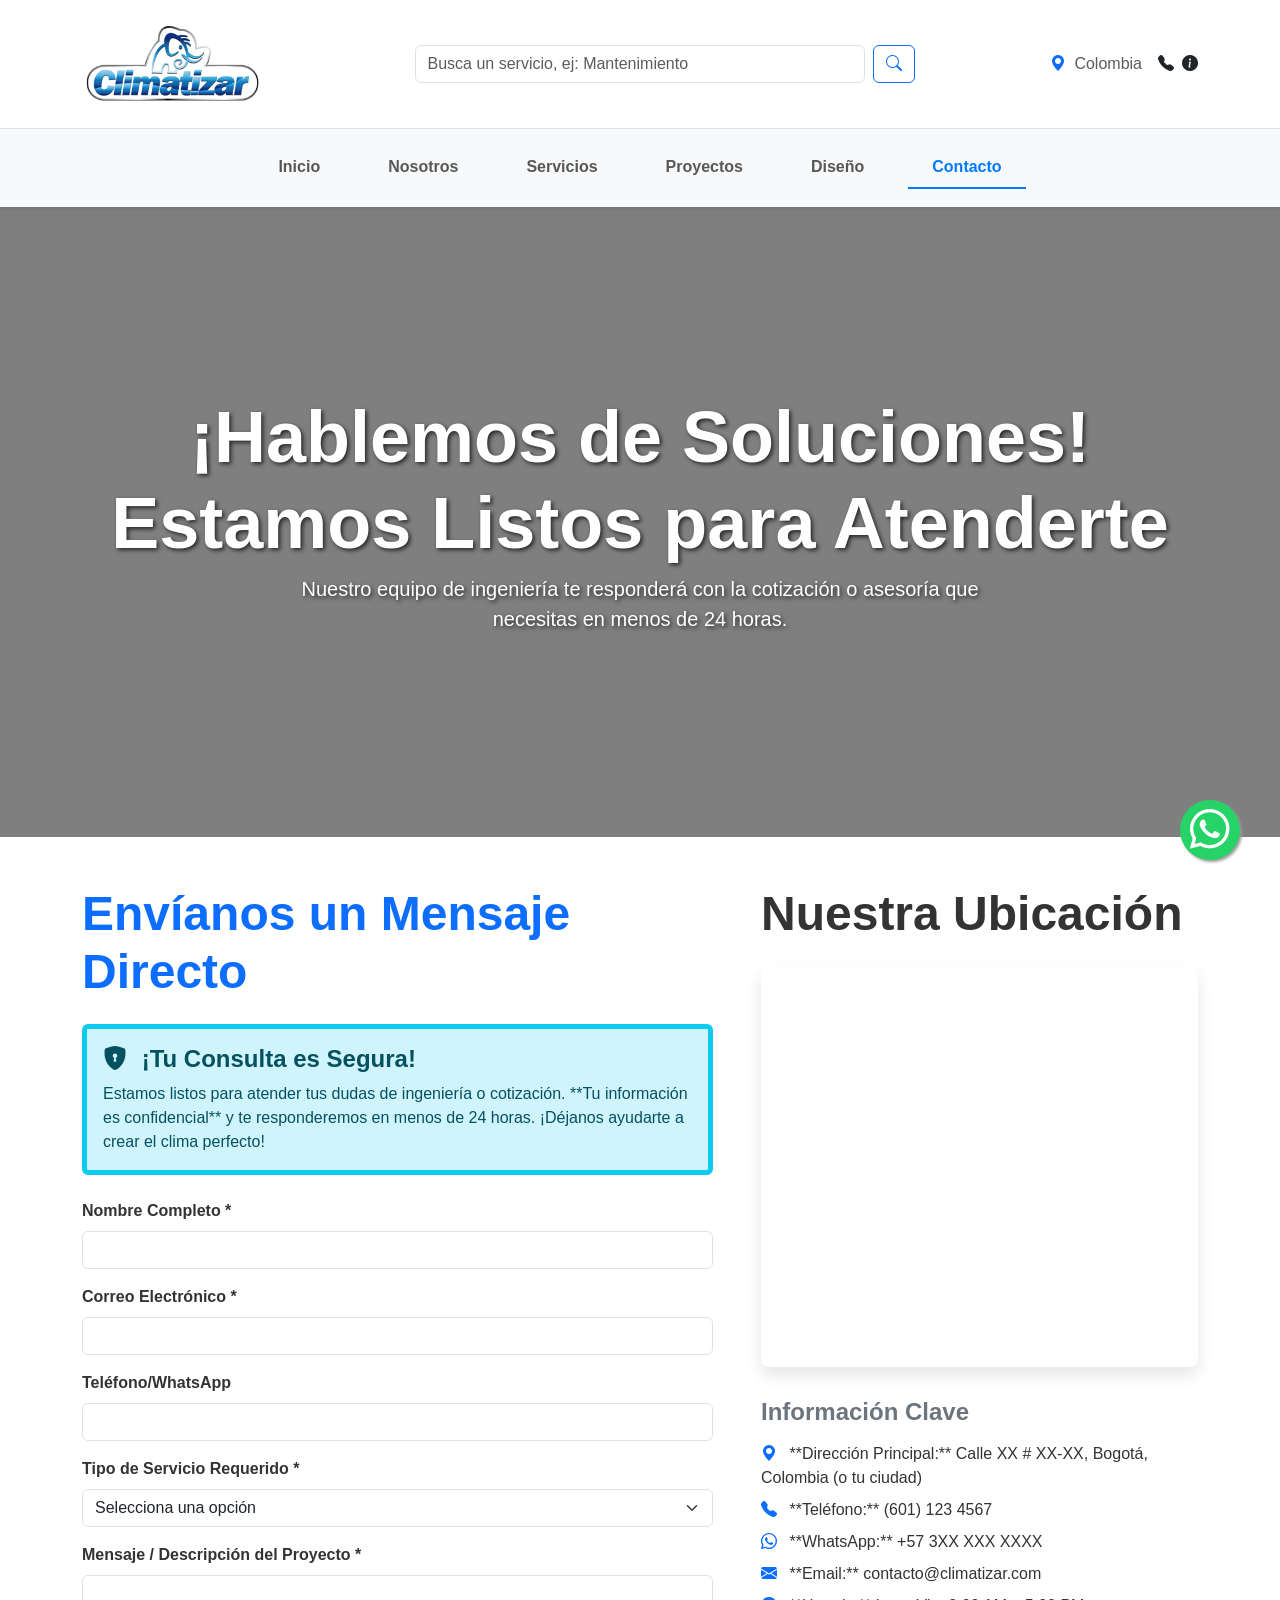
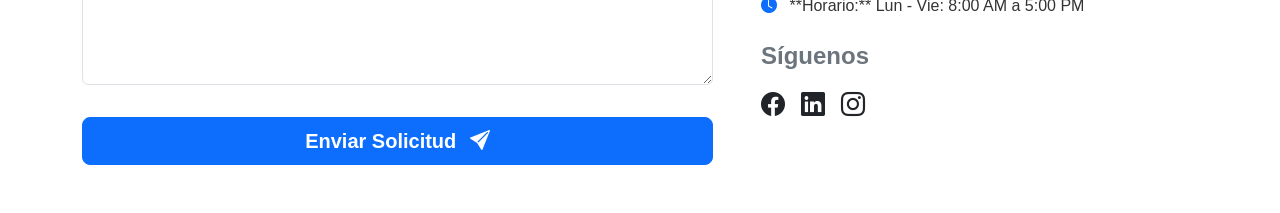
==== contacto.html @ 0958e2ca "commit" ====
<!DOCTYPE html>
<html lang="es">
<head>
    <meta charset="UTF-8">
    <meta name="viewport" content="width=device-width, initial-scale=1.0">
    <title>Contacto - Climatizar</title>
    <link href="https://cdn.jsdelivr.net/npm/bootstrap@5.3.3/dist/css/bootstrap.min.css" rel="stylesheet">
    <link rel="stylesheet" href="https://cdn.jsdelivr.net/npm/bootstrap-icons@1.11.3/font/bootstrap-icons.min.css">
    <link rel="stylesheet" href="styles.css"> 
    <style>
        /* Estilos para la SECCIÓN HERO de Contacto (una sola imagen fija) */
        #contacto-hero {
            min-height: 70vh;
            /* DEBES REEMPLAZAR ESTA RUTA con tu imagen de contacto preferida */
            background: url('https://images.pexels.com/photos/5439453/pexels-photo-5439453.jpeg?_gl=1*1tp9pwg*_ga*MTk2ODQ1MjE3My4xNzU5OTQwODUx*_ga_8JE65Q40S6*czE3NjEyMzA2NDAkbzE2JGcxJHQxNzYxMjMxOTgxJGoyNyRsMCRoMA..') no-repeat center center; 
            background-size: cover;
            display: flex;
            align-items: center;
            position: relative;
        }
        #contacto-hero::before {
            content: '';
            position: absolute;
            top: 0;
            left: 0;
            right: 0;
            bottom: 0;
            background: rgba(0, 0, 0, 0.5); /* Overlay oscuro */
            z-index: 1;
        }
        #contacto-hero .container {
            position: relative;
            z-index: 2;
        }
        .text-shadow { 
            text-shadow: 2px 2px 4px rgba(0, 0, 0, 0.7);
        }
        
        /* Ajuste para el encabezado (corrección del buscador centrado) */
        .navbar-brand {
            margin-right: 0 !important; /* Anula el me-auto que pudiera haber quedado */
        }

        /* Estilo para el mapa de Google Maps */
        .google-map-container {
            height: 400px; /* Altura del mapa */
            width: 100%;
            border: 0;
            border-radius: 0.5rem;
            box-shadow: 0 0.5rem 1rem rgba(0, 0, 0, 0.1);
        }
    </style>
</head>
<body>

<header>
    <div class="container d-flex justify-content-between align-items-center py-4">
        
        <a class="navbar-brand" href="index.html">
            <img src="images\LOGO CLIMATIZAR MEDIANO.png" alt="Climatizar" style="height: 80px;"> 
        </a>

        
        <form class="d-none d-md-flex mx-auto" role="search" onsubmit="performSearch(event)" style="max-width: 500px;">
    <input class="form-control me-2" type="search" placeholder="Busca un servicio, ej: Mantenimiento" aria-label="Search" id="searchInput">
    <button class="btn btn-outline-primary" type="submit"><i class="bi bi-search"></i></button>
</form>

        
        <div class="d-flex align-items-center">
            <span class="text-muted me-3 d-none d-lg-inline"><i class="bi bi-geo-alt-fill text-primary me-1"></i> Colombia</span>
            <a href="tel:+573144794045" class="text-dark me-2"><i class="bi bi-telephone-fill"></i></a>
            <a href="contacto.html" class="text-dark"><i class="bi bi-info-circle-fill"></i></a>
        </div>
    </div>
    
    <nav class="navbar navbar-expand-lg navbar-light bg-light sticky-top shadow-sm border-top">
        <div class="container">
            <button class="navbar-toggler ms-auto" type="button" data-bs-toggle="collapse" data-bs-target="#mainNav" aria-controls="mainNav" aria-expanded="false" aria-label="Toggle navigation">
                <span class="navbar-toggler-icon"></span>
            </button>

            <div class="collapse navbar-collapse justify-content-center" id="mainNav">
                <ul class="navbar-nav nav">
                    <li class="nav-item"><a class="nav-link fw-bold" href="index.html">Inicio</a></li>
                    <li class="nav-item"><a class="nav-link fw-bold" href="nosotros.html">Nosotros</a></li>
                    <li class="nav-item"><a class="nav-link fw-bold" href="servicios.html">Servicios</a></li>
                    <li class="nav-item"><a class="nav-link fw-bold" href="proyectos.html">Proyectos</a></li>
                    <li class="nav-item"><a class="nav-link fw-bold" href="diseno.html">Diseño</a></li>
                    <li class="nav-item"><a class="nav-link fw-bold active" aria-current="page" href="contacto.html">Contacto</a></li>
                </ul>
            </div>
        </div>
    </nav>
</header>
    
<section id="contacto-hero" class="text-center text-white">
    <div class="container">
        <h1 class="display-2 fw-bold text-shadow">¡Hablemos de Soluciones! Estamos Listos para Atenderte</h1>
        <p class="lead text-shadow col-lg-8 mx-auto">Nuestro equipo de ingeniería te responderá con la cotización o asesoría que necesitas en menos de 24 horas.</p>
    </div>
</section>
<main class="container my-5">
    <div class="row g-5">
        
        <div class="col-lg-7">
            
            <h2 class="display-5 fw-bold mb-4 text-primary">Envíanos un Mensaje Directo</h2>
            
            <div class="alert alert-info border-start border-5 border-info p-3 mb-4">
                <h4 class="alert-heading fw-bold"><i class="bi bi-shield-lock-fill me-2"></i> ¡Tu Consulta es Segura!</h4>
                <p class="mb-0">
                    Estamos listos para atender tus dudas de ingeniería o cotización. **Tu información es confidencial** y te responderemos en menos de 24 horas. ¡Déjanos ayudarte a crear el clima perfecto!
                </p>
            </div>
            
            <form action="submit_form.php" method="POST" class="needs-validation" novalidate>
                <div class="mb-3">
                    <label for="nombre" class="form-label fw-bold">Nombre Completo *</label>
                    <input type="text" class="form-control" id="nombre" name="nombre" required>
                    <div class="invalid-feedback">Por favor, introduce tu nombre.</div>
                </div>
                <div class="mb-3">
                    <label for="email" class="form-label fw-bold">Correo Electrónico *</label>
                    <input type="email" class="form-control" id="email" name="email" required>
                    <div class="invalid-feedback">Por favor, introduce un correo válido.</div>
                </div>
                <div class="mb-3">
                    <label for="telefono" class="form-label fw-bold">Teléfono/WhatsApp</label>
                    <input type="tel" class="form-control" id="telefono" name="telefono">
                </div>
                 <div class="mb-3">
                    <label for="servicio" class="form-label fw-bold">Tipo de Servicio Requerido *</label>
                    <select class="form-select" id="servicio" name="servicio" required>
                        <option selected disabled value="">Selecciona una opción</option>
                        <option>Cotización de Instalación HVAC</option>
                        <option>Mantenimiento Preventivo/Correctivo</option>
                        <option>Diseño y Consultoría (Planos, BIM)</option>
                        <option>Solicitud General</option>
                    </select>
                    <div class="invalid-feedback">Por favor, selecciona un servicio.</div>
                </div>
                <div class="mb-3">
                    <label for="mensaje" class="form-label fw-bold">Mensaje / Descripción del Proyecto *</label>
                    <textarea class="form-control" id="mensaje" name="mensaje" rows="4" required></textarea>
                    <div class="invalid-feedback">Por favor, describe tu proyecto o consulta.</div>
                </div>
                <button type="submit" class="btn btn-primary btn-lg fw-bold w-100 mt-3">Enviar Solicitud <i class="bi bi-send-fill ms-2"></i></button>
            </form>
            
        </div>
        
        <div class="col-lg-5">
            
            <h2 class="display-5 fw-bold mb-4">Nuestra Ubicación</h2>
            
            <div class="mb-4">
                <iframe 
                    class="google-map-container"
                    src="https://www.google.com/maps/embed?pb=!1m18!1m12!1m3!1d3976.620067664619!2d-74.06734318469588!3d4.664402696614479!2m3!1f0!2f0!3f0!3m2!1i1024!2i768!4f13.1!3m3!1m2!1s0x8e3f9a2e3f5b0265%3A0x86134b2a4d334e32!2sBogot%C3%A1%2C%20Colombia!5e0!3m2!1ses!2s!4v1633512345678!5m2!1ses!2s" 
                    allowfullscreen="" 
                    loading="lazy" 
                    referrerpolicy="no-referrer-when-downgrade">
                </iframe>
            </div>

            <h4 class="fw-bold text-secondary mb-3">Información Clave</h4>
            <ul class="list-unstyled">
                <li class="mb-2"><i class="bi bi-geo-alt-fill text-primary me-2"></i> **Dirección Principal:** Calle XX # XX-XX, Bogotá, Colombia (o tu ciudad)</li>
                <li class="mb-2"><i class="bi bi-telephone-fill text-primary me-2"></i> **Teléfono:** (601) 123 4567</li>
                <li class="mb-2"><i class="bi bi-whatsapp text-primary me-2"></i> **WhatsApp:** +57 3XX XXX XXXX</li>
                <li class="mb-2"><i class="bi bi-envelope-fill text-primary me-2"></i> **Email:** contacto@climatizar.com</li>
                <li class="mb-2"><i class="bi bi-clock-fill text-primary me-2"></i> **Horario:** Lun - Vie: 8:00 AM a 5:00 PM</li>
            </ul>

            <h4 class="fw-bold text-secondary mt-4 mb-3">Síguenos</h4>
            <div class="d-flex fs-4">
                <a href="#" class="text-dark me-3"><i class="bi bi-facebook"></i></a>
                <a href="#" class="text-dark me-3"><i class="bi bi-linkedin"></i></a>
                <a href="#" class="text-dark me-3"><i class="bi bi-instagram"></i></a>
            </div>
            
        </div>
    </div>
</main>

<footer>
    </footer>
<script src="https://cdn.jsdelivr.net/npm/bootstrap@5.3.3/dist/js/bootstrap.bundle.min.js"></script>
<script src="search.js"></script>
<script>
    // Script para la validación de formularios de Bootstrap
    (function () {
        'use strict'
        var forms = document.querySelectorAll('.needs-validation')
        Array.prototype.slice.call(forms)
            .forEach(function (form) {
                form.addEventListener('submit', function (event) {
                    if (!form.checkValidity()) {
                        event.preventDefault()
                        event.stopPropagation()
                    }
                    form.classList.add('was-validated')
                }, false)
            })
    })()
</script>
<a 
    href="https://wa.me/573144794045?text=Hola%2C%20me%20gustaría%20solicitar%20una%20cotización%20de%20climatización." 
    class="whatsapp-float" 
    target="_blank"
>
    <i class="bi bi-whatsapp"></i>
</a>
</body>
</html>
---- styles.css ----
/* ========================================= */
/* ESTILOS GLOBALES Y TIPOGRAFÍA */
/* ========================================= */

body {
    font-family: 'Open Sans', sans-serif;
    color: #333;
}

/* Custom Primary Color (Opcional: Si quieres un color diferente al azul por defecto de Bootstrap) */
:root {
    --bs-primary: #007bff; /* Manteniendo el azul de ejemplo por consistencia */
}

/* ========================================= */
/* ENCABEZADO Y NAVEGACIÓN */
/* ========================================= */

.navbar-brand img {
    max-height: 85px;
    width: auto;
}

/* Barra de Búsqueda */
.search-form {
    border: 1px solid #ced4da;
    border-radius: 0.375rem;
    overflow: hidden;
    max-width: 400px;
    margin: 0 auto;
}

.search-form .form-control {
    border: none;
    box-shadow: none;
}

.search-form .btn {
    border-radius: 0;
    color: var(--bs-primary);
    background-color: transparent;
    border-left: 1px solid #ced4da;
}

/* Navegación Principal */
.navbar-nav .nav-link {
    padding-right: 1.5rem !important;
    padding-left: 1.5rem !important;
    transition: color 0.3s ease;
}

.navbar-nav .nav-link:hover,
.navbar-nav .nav-link.active {
    color: var(--bs-primary) !important;
}

/* ========================================= */
/* CARRUSEL Y SECCIONES PRINCIPALES */
/* ========================================= */

.carousel-item {
    height: 70vh; 
    min-height: 400px;
    background-color: #000; /* Fondo de seguridad */
}

.carousel-caption-overlay {
    position: absolute;
    top: 0;
    left: 0;
    right: 0;
    bottom: 0;
    background-color: rgba(0, 0, 0, 0.6);
    padding: 2rem;
    display: flex;
    flex-direction: column;
    justify-content: center;
}

.icon-feature i {
    color: var(--bs-primary);
    font-size: 3rem;
    transition: transform 0.3s ease;
}

.icon-feature:hover i {
    transform: scale(1.1);
}

/* Sección de Servicios */
.service-box-horizontal {
    transition: transform 0.3s ease, box-shadow 0.3s ease;
    border-left: 5px solid var(--bs-primary) !important;
}

.service-box-horizontal:hover {
    transform: translateY(-5px);
    box-shadow: 0 10px 20px rgba(0, 0, 0, 0.05) !important;
}

/* Sección Sobre Nosotros */
.text-justify {
    text-align: justify;
}

/* ========================================= */
/* ESTILOS DE SCROLL HORIZONTAL (PROYECTOS Y DISEÑO) */
/* ========================================= */

.horizontal-scroll-container {
    display: flex;
    overflow-x: scroll; 
    gap: 20px; 
    padding-bottom: 20px; /* Espacio para la barra de scroll */
    -webkit-overflow-scrolling: touch; 
}

/* Fija el ancho de las tarjetas de scroll */
.scroll-card {
    min-width: 350px; 
    max-width: 350px;
    flex-shrink: 0; /* Evita que se encojan */
}

/* Estilo de la barra de scroll (Webkit browsers como Chrome/Safari) */
.horizontal-scroll-container::-webkit-scrollbar {
    height: 8px;
}

.horizontal-scroll-container::-webkit-scrollbar-thumb {
    background-color: #ced4da; 
    border-radius: 10px;
}

/* Estilos de las Tarjetas (Usadas en Proyectos, Diseño y ROI) */
.project-card {
    transition: box-shadow 0.3s ease;
    cursor: default;
    border-bottom: 4px solid var(--bs-primary); /* Estilo por defecto */
}
.project-card:hover {
    box-shadow: 0 8px 18px rgba(0, 0, 0, 0.15) !important; 
}

.project-image-thumb {
    height: 250px; 
    object-fit: cover;
}

.project-details {
    border-top: 1px dashed #ddd;
    padding-top: 10px;
    margin-top: 10px;
}

/* ========================================= */
/* SECCIÓN DE CONTACTO */
/* ========================================= */

.contact-info li {
    margin-bottom: 1rem;
    font-size: 1.1rem;
}

.contact-info a {
    color: #333;
    transition: color 0.3s ease;
}

.contact-info a:hover {
    color: var(--bs-primary);
}

/* Asegura que el mapa se vea correctamente dentro del ratio-4x3 */
#contacto .ratio iframe {
    border: 1px solid #ddd;
}

/* ======================================================= */
/* ESTILOS ESPECÍFICOS PARA LA PÁGINA "NOSOTROS" */
/* ======================================================= */

/* 1. Estilos para el Carrusel de Pantalla Completa */
#nosotros-slider {
    min-height: 100vh; /* Altura mínima de la vista completa */
}

#nosotros-slider .carousel-item {
    min-height: 100vh;
    background-position: center center;
    background-repeat: no-repeat;
    background-size: cover;
    position: relative; 
    display: flex;
    align-items: center; 
}

/* Capa semitransparente para mejorar el contraste del texto en el carrusel */
.carousel-caption-overlay {
    position: absolute;
    top: 0;
    left: 0;
    right: 0;
    bottom: 0;
    background-color: rgba(0, 0, 0, 0.6); 
    z-index: 1; 
    display: flex;
    align-items: center; 
    justify-content: center;
}

.carousel-caption-overlay .container {
    z-index: 2; 
}

/* 2. Estilos para las Pestañas (Tabs) */
#nosotrosTabs .nav-link {
    font-size: 1.1rem;
    font-weight: bold;
    color: #495057; 
    border-radius: 0;
    border: none;
    border-bottom: 3px solid transparent; 
    margin: 0 5px; 
    transition: all 0.3s ease;
}

#nosotrosTabs .nav-link.active {
    color: var(--bs-primary, #0d6efd); /* Color primario de tu tema */
    background-color: transparent; 
    border-color: var(--bs-primary, #0d6efd); 
}

/* 3. Estilos para el Equipo y Galería */
/* Fotos de perfil circulares con borde */
.foto-perfil {
    width: 150px; 
    height: 150px; 
    object-fit: cover; 
    border: 5px solid var(--bs-primary, #0d6efd); 
}

/* Estilo para las imágenes de la galería (efecto hover) */
.galeria-item {
    transition: transform 0.3s ease, opacity 0.3s ease;
    object-fit: cover;
    width: 100%;
    height: 300px; /* Altura fija para uniformidad */
    border-radius: 0.5rem; /* Pequeño radio para suavizar esquinas */
}

.galeria-item:hover {
    transform: scale(1.03); 
    opacity: 0.9; 
    box-shadow: 0 0.5rem 1rem rgba(0, 0, 0, 0.15) !important;
}

/* 4. Media Query para ajuste en móviles */
@media (max-width: 768px) {
    #nosotros-slider .display-3 {
        font-size: 2.5rem;
    }
    /* Reduce el padding en el contenido de las pestañas en móviles */
    .tab-pane {
        padding: 1rem !important;
    }
}
/* Estilo general para las Hero Sections de las nuevas páginas */
#servicios-hero, #proyectos-hero, #diseno-hero {
    min-height: 70vh;
    /* Asegúrate de añadir las reglas de background: url(...) en el HTML o aquí */
    background-position: center center;
    background-repeat: no-repeat;
    background-size: cover;
    position: relative; 
    display: flex;
    align-items: center; 
}

/* Sombra de texto para mejorar la legibilidad del texto blanco en imágenes oscuras */
.text-shadow {
    text-shadow: 2px 2px 4px rgba(0, 0, 0, 0.7);
}

/* Estilos de Pestañas (Recomendado tener estos de la respuesta anterior) */
/*
#serviciosTabs .nav-link, #proyectosTabs .nav-link, #disenoTabs .nav-link {
    font-size: 1.1rem;
    font-weight: bold;
    color: #495057; 
    border-radius: 0;
    border: none;
    border-bottom: 3px solid transparent; 
}
#serviciosTabs .nav-link.active, #proyectosTabs .nav-link.active, #disenoTabs .nav-link.active {
    color: var(--bs-primary, #0d6efd);
    background-color: transparent; 
    border-color: var(--bs-primary, #0d6efd); 
}
*/
/* ======================================================= */
/* ESTILOS DE BARRA SUPERIOR (HEADER UNIFICADO) */
/* ======================================================= */

/* Contenedor del logo, buscador y contacto */
header .container {
    padding-top: 10px;
    padding-bottom: 10px;
}

/* Estilo para el logo */
header .navbar-brand img {
    height: 40px; /* Tamaño del logo de Climatizar */
    margin-right: 15px;
}

/* Estilo para el buscador (lo mantiene centrado en el escritorio) */
header form[role="search"] {
    max-width: 450px; /* Ancho máximo para el campo de búsqueda */
    width: 100%;
}

/* Ocultar el botón del menú en escritorio para que la barra se vea limpia */
header .navbar-toggler {
    /* Mantenemos el botón del menú en la nav inferior */
    display: none; 
}

/* Color del texto del enlace activo en el menú inferior */
.navbar-nav .nav-link.active {
    color: var(--bs-primary, #0d6efd) !important; 
    border-bottom: 2px solid var(--bs-primary, #0d6efd);
}

/* Espacio entre los elementos del menú */
.navbar-nav .nav-item {
    margin: 0 10px;
}

/* Asegurar que el texto de Contacto/Ubicación se vea bien */
.text-dark {
    color: #212529 !important;
}
.text-primary {
    color: #0d6efd !important;
}

/* ======================================================= */
/* AJUSTES RESPONSIVOS (PARA MÓVILES) */
/* ======================================================= */

@media (max-width: 991.98px) {
    /* Navbar Toggler (botón del menú) en la versión móvil (visible) */
    header .navbar-toggler {
        display: block; 
    }

    /* Ocultar el texto de la ubicación y el buscador en pantallas pequeñas */
    header .d-none.d-lg-inline {
        display: none !important;
    }
    header .d-none.d-md-flex {
        display: none !important;
    }

    /* Centrar la navegación en móvil */
    header .navbar-nav {
        text-align: center;
        width: 100%;
    }
    header .navbar-nav .nav-item {
        margin: 5px 0; /* Más espacio vertical entre enlaces */
    }
}
/* ======================================================= */
/* ESTILOS HERO SECTION/CARRUSEL (PARA UNIFICAR DISEÑO) */
/* ======================================================= */

/* Asegura la altura mínima de los carruseles.
   IMPORTANTE: Ajustar si ya tienes un selector similar. */
#servicios-slider, 
#proyectos-slider, /* Para cuando los implementes */
#diseno-slider {  /* Para cuando los implementes */
    min-height: 80vh; /* Altura de la vista (80% de la ventana) */
}

/* Estilos para el elemento activo del carrusel */
#servicios-slider .carousel-item.active {
    min-height: 80vh; 
    background-position: center center;
    background-repeat: no-repeat;
    background-size: cover;
    position: relative; 
    display: flex;
    align-items: center; /* Centra verticalmente */
    justify-content: center; /* Centra horizontalmente */
}

/* Capa semitransparente (overlay) para mejorar el contraste del texto */
.carousel-caption-overlay {
    position: absolute;
    top: 0;
    left: 0;
    right: 0;
    bottom: 0;
    background-color: rgba(0, 0, 0, 0.5); /* Sombra oscura para el texto */
    z-index: 1; 
    display: flex;
    align-items: center; 
    justify-content: center;
}

/* Sombra de texto para mejorar legibilidad sobre la imagen */
.text-shadow {
    text-shadow: 2px 2px 5px rgba(0, 0, 0, 0.8);
}

/* Ajuste del botón 'Ver Categorías' para que apunte a las pestañas */
#servicios-slider .btn {
    margin-top: 20px;
}
/* Estilo para el botón flotante de WhatsApp */
.whatsapp-float {
    position: fixed;
    width: 60px;
    height: 60px;
    bottom: 40px; /* Distancia desde la parte inferior */
    right: 40px; /* Distancia desde la parte derecha */
    background-color: #25D366; /* Color oficial de WhatsApp */
    color: #FFF;
    border-radius: 50px;
    text-align: center;
    font-size: 40px;
    box-shadow: 2px 2px 3px #999;
    z-index: 1000; /* Asegura que esté por encima de otros elementos */
    transition: background-color 0.3s ease;
}

.whatsapp-float:hover {
    background-color: #128C7E; /* Oscurece un poco al pasar el mouse */
    color: #FFF; /* Mantiene el color blanco en el icono */
}

/* Ajuste para el icono */
.whatsapp-float i {
    margin-top: 15px;
}
/* CLASES PARA EL SCROLL HORIZONTAL DE ANCHO COMPLETO */
.scroll-horizontal-gallery-full-width {
    display: flex; 
    flex-wrap: nowrap; /* Evita que los elementos salten a la siguiente línea */
    overflow-x: auto; /* Habilita el scroll horizontal */
    padding: 0 50px 20px 50px; /* Relleno en los lados y abajo para el scrollbar */
    scroll-behavior: smooth;
    -webkit-overflow-scrolling: touch; /* Mejora el scroll en iOS */
}

/* Estilo de cada tarjeta dentro del contenedor con scroll */
.scroll-horizontal-gallery-full-width .card {
    flex: 0 0 auto; /* No permite que la tarjeta se encoja ni se estire */
    width: 350px; /* Ancho fijo de la tarjeta (ajustado para ser más grande) */
    margin-right: 20px; /* Espacio entre tarjetas */
    border: none; /* Opcional: Quita el borde de la tarjeta si quieres un look más minimalista */
}

/* CLASES PARA ASPECT RATIO 4:3 (Uniformidad de Imagen) */
.bim-aspect-ratio-4-3 {
    position: relative;
    width: 100%;
    padding-top: 75%; /* 75% del ancho = Proporción 4:3 */
    overflow: hidden;
    background-color: white; /* Evita ver el fondo negro */
}

.bim-aspect-ratio-4-3 img {
    position: absolute;
    top: 0;
    left: 0;
    width: 100%;
    height: 100%;
    object-fit: cover; /* Llena el espacio 4:3, recortando si es necesario */
    object-position: center; /* Centra el recorte */
    display: block;
}
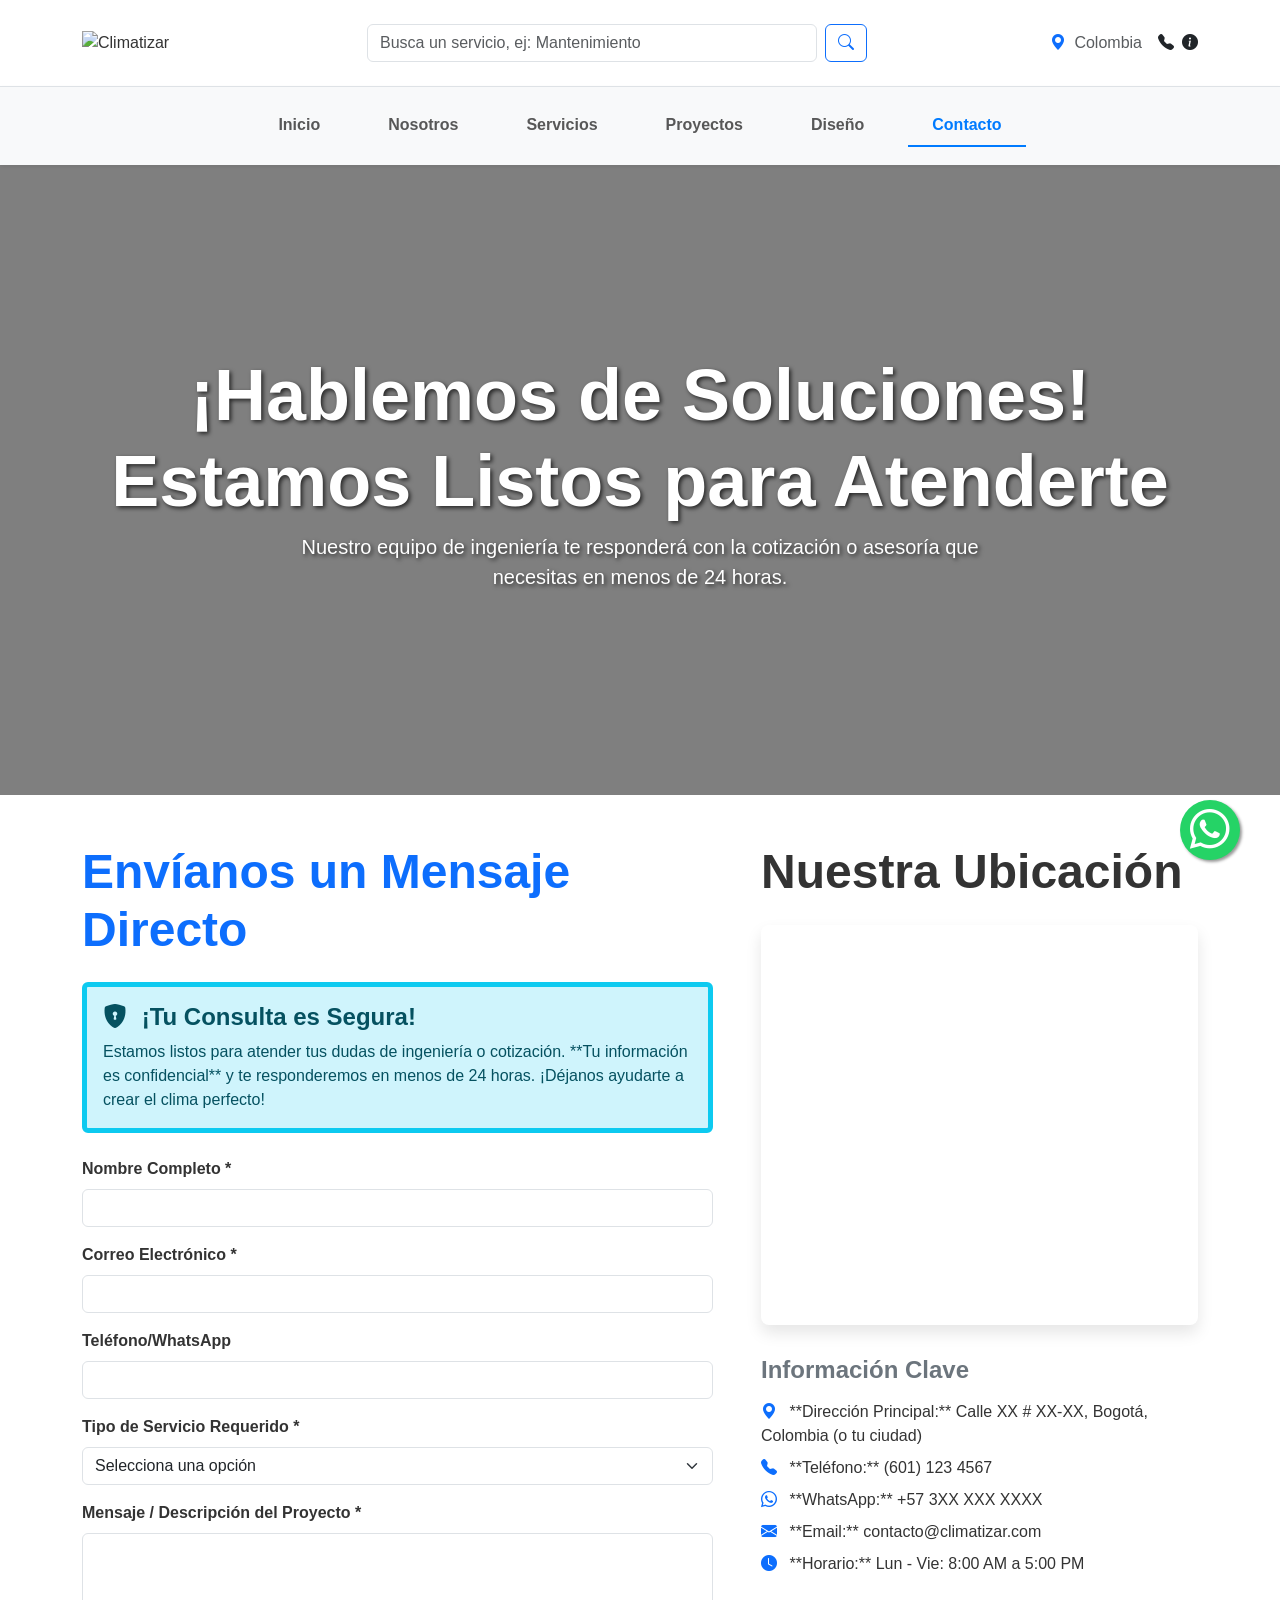
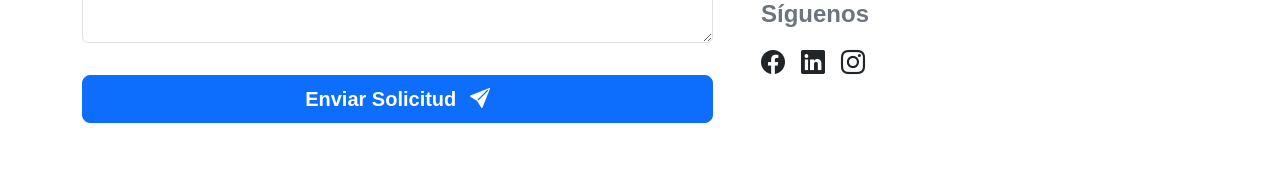
==== commit 663373f6: "Cambios_imagenes_nosotros.html" ====
--- a/contacto.html
+++ b/contacto.html
@@ -57,7 +57,7 @@
     <div class="container d-flex justify-content-between align-items-center py-4">
         
         <a class="navbar-brand" href="index.html">
-            <img src="images\LOGO CLIMATIZAR MEDIANO.png" alt="Climatizar" style="height: 80px;"> 
+            <img src="" alt="Climatizar" style="height: 80px;"> 
         </a>
 
         
--- a/styles.css
+++ b/styles.css
@@ -1,4 +1,4 @@
-/* ========================================= */
+﻿/* ========================================= */
 /* ESTILOS GLOBALES Y TIPOGRAFÍA */
 /* ========================================= */
 
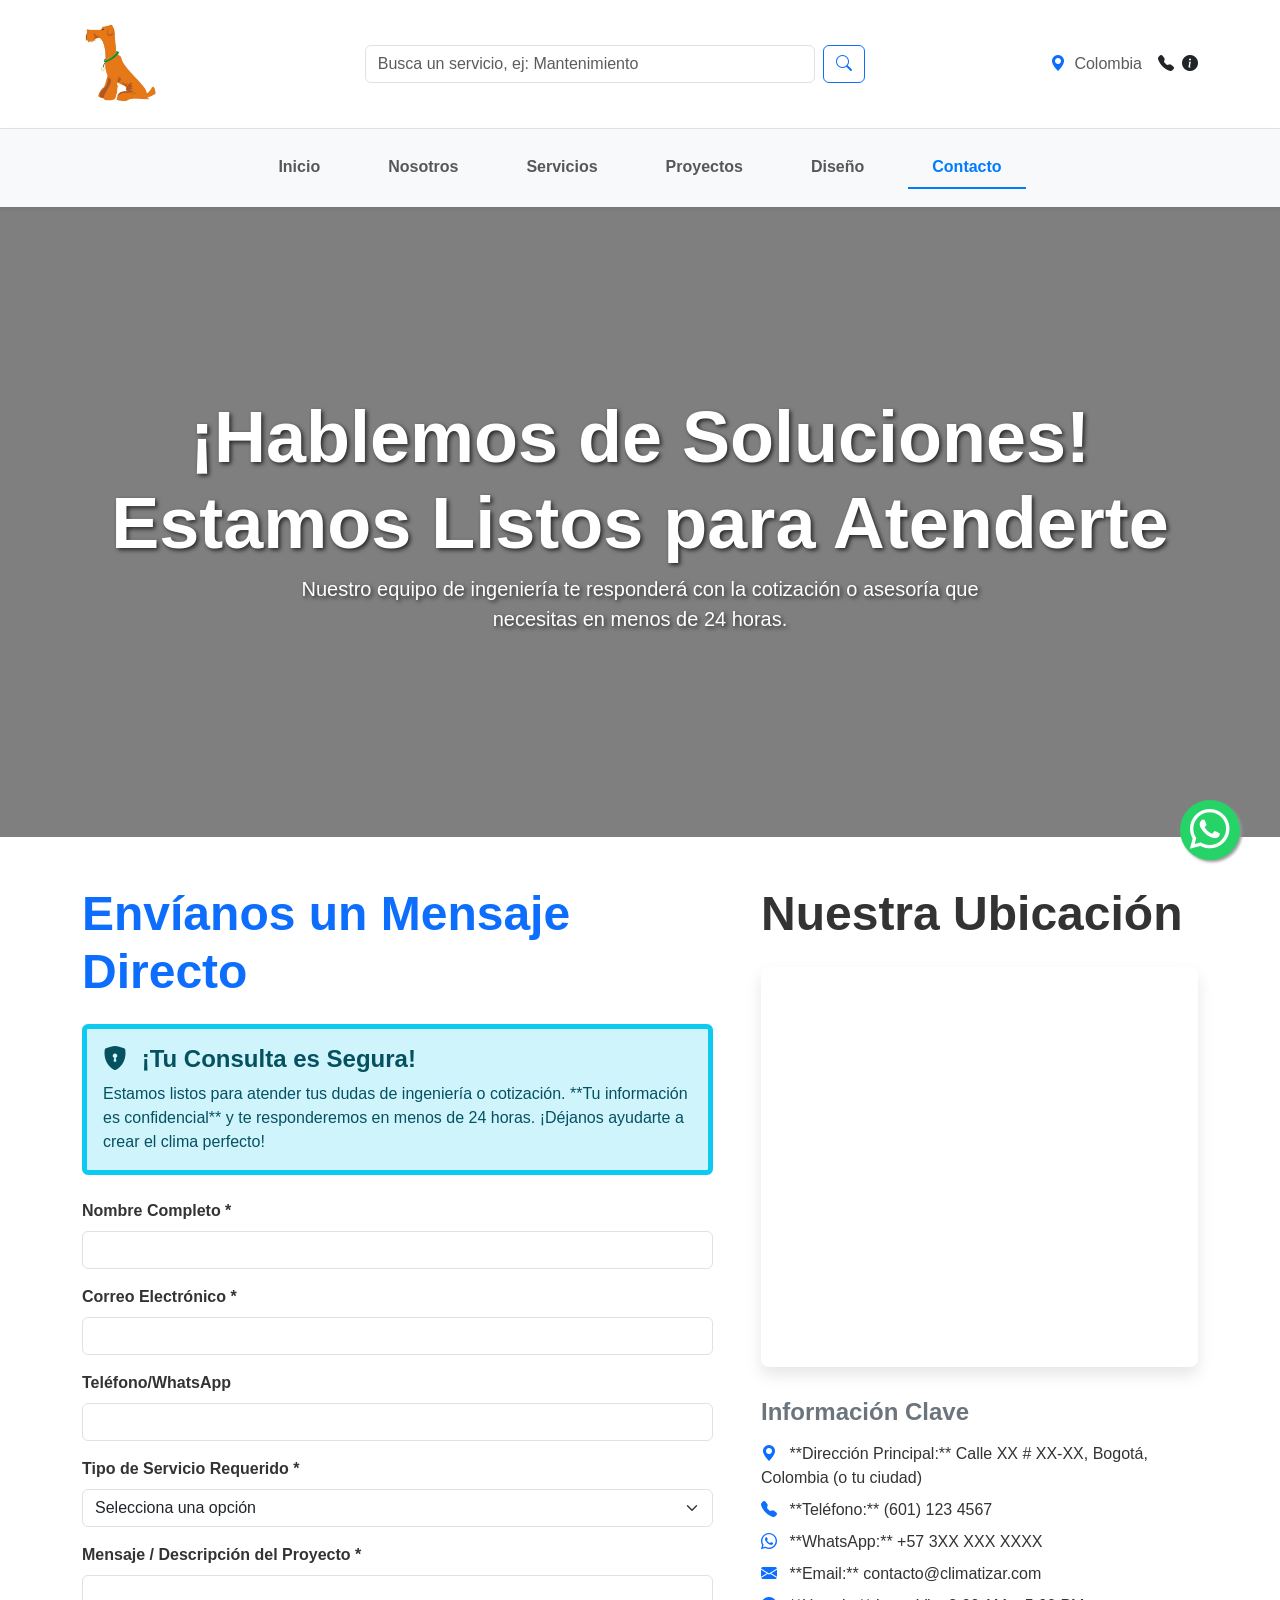
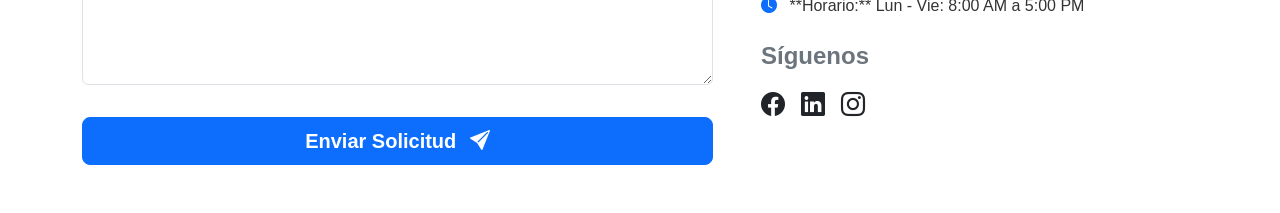
==== commit bd8588c8: "Cambios pagina inicio" ====
--- a/contacto.html
+++ b/contacto.html
@@ -3,7 +3,7 @@
 <head>
     <meta charset="UTF-8">
     <meta name="viewport" content="width=device-width, initial-scale=1.0">
-    <title>Contacto - Climatizar</title>
+    <title>Lorem ipsum</title>
     <link href="https://cdn.jsdelivr.net/npm/bootstrap@5.3.3/dist/css/bootstrap.min.css" rel="stylesheet">
     <link rel="stylesheet" href="https://cdn.jsdelivr.net/npm/bootstrap-icons@1.11.3/font/bootstrap-icons.min.css">
     <link rel="stylesheet" href="styles.css"> 
@@ -57,7 +57,7 @@
     <div class="container d-flex justify-content-between align-items-center py-4">
         
         <a class="navbar-brand" href="index.html">
-            <img src="" alt="Climatizar" style="height: 80px;"> 
+            <img src="./images/Logo generico.jpg" alt="Logo" style="height: 80px;"> 
         </a>
 
         
